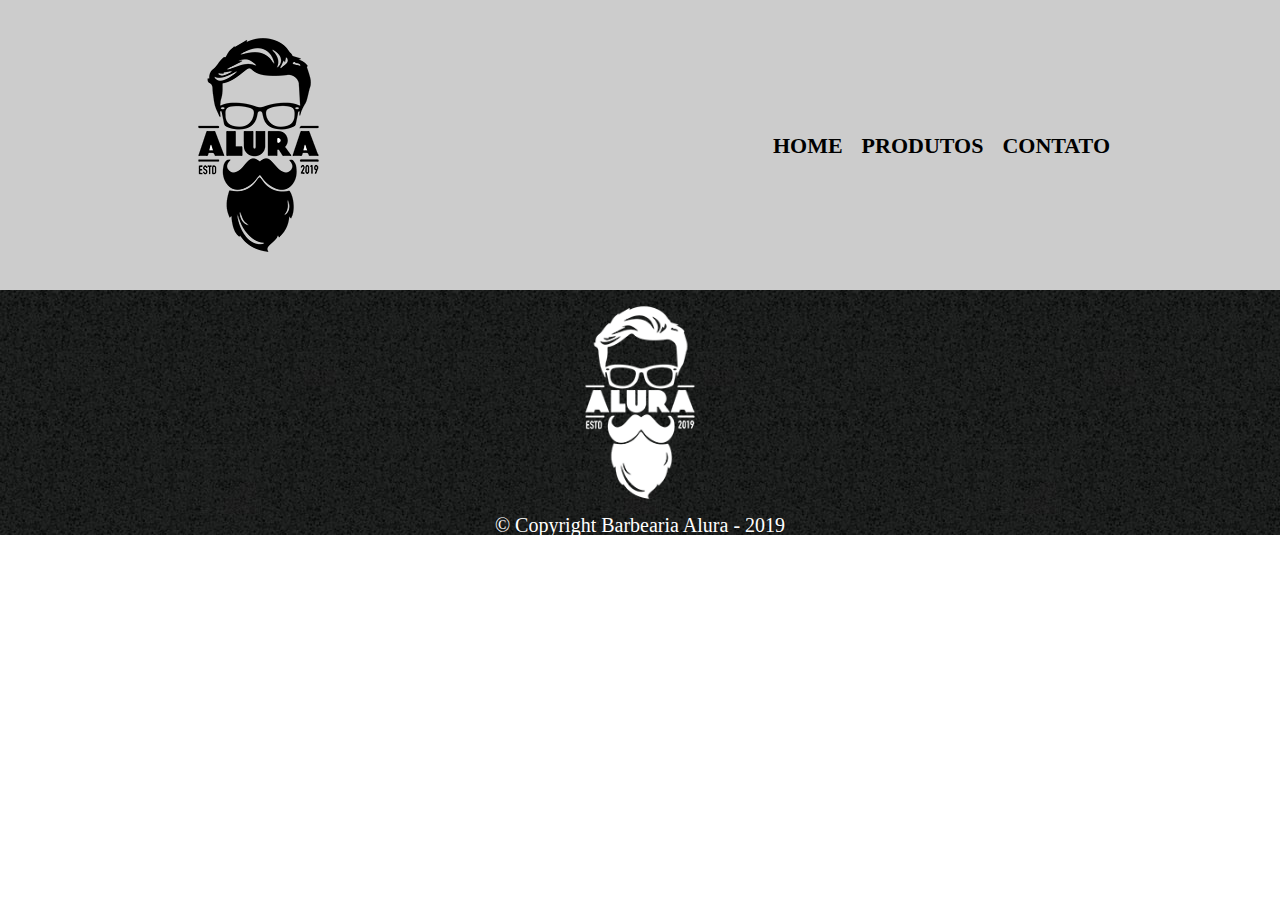
==== contato.html @ edac43ea "Estruturando o cabecalho e o footer da página contatos" ====
<!DOCTYPE html />
<html lang="pt-BR">
    <head>
        <meta charset="UTF-8" />
        <meta name="viewport" content="width=device-width, initial-scale=1.0" />
        <title>Contatos - Barbearia Alura</title>

        <link rel="stylesheet" href="src/css/reset.css" />
        <link rel="stylesheet" href="src/css/produtos/style.css" />
        <link rel="stylesheet" href="src/css/produtos/cabecalho/cabecalho.css" />
        <link rel="stylesheet" href="src/css/produtos/box/box.css" />
        <link rel="stylesheet" href="src/css/produtos/cabecalho/navegacao-lista.css" />
        <link rel="stylesheet" href="src/css/produtos/cabecalho/navegacao-lista-items.css" />
        <link rel="stylesheet" href="src/css/produtos/cabecalho/navegacao-lista-link.css" />


        <link rel="stylesheet" href="src/css/contato/rodape/rodape.css" />
        <link rel="stylesheet" href="src/css/contato/rodape/rodape-imagem.css" />
        <link rel="stylesheet" href="src/css/contato/rodape/rodape-paragrafo.css" />
    </head>
    <body>
        <header class="cabecalho">
            <div class="box">
                <h1 class="principal">
                    <img src="src/imagens/cabecalho/logo.png" alt="Logo da barbearia alura, personagem com cabelo, barba e óculos" class="principal__imagem" />
                </h1>
                <nav class="navegacao">
                    <ul class="navegacao__lista">
                        <li class="navegacao__lista-items"><a href="index.html" class="navegacao__lista-link">Home</a></li>
                        <li class="navegacao__lista-items"><a href="produtos.html" class="navegacao__lista-link">Produtos</a></li>
                        <li class="navegacao__lista-items"><a href="contato.html" class="navegacao__lista-link">Contato</a></li>
                    </ul>
                </nav>
            </div>
        </header>
        <footer class="rodape">
            <img src="src/imagens/footer/logo-branco.png"  class="rodape__imagem">
            <p class="rodape__paragrafo">&copy; Copyright Barbearia Alura - 2019</p>
        </footer>
    </body>
</html>
---- src/css/produtos/cabecalho/cabecalho.css ----
.cabecalho {
    background-color: #cccccc;
    padding: 20px 0;
}
---- src/css/produtos/box/box.css ----
.box {
    width: 940px;
    margin: 0 auto; 
    position: relative;
}
---- src/css/produtos/cabecalho/navegacao-lista.css ----
.navegacao__lista {
    position: absolute;
    right: 0;
    top: 115px;
}
---- src/css/produtos/cabecalho/navegacao-lista-items.css ----
.navegacao__lista-items {
    display: inline-block;
}
---- src/css/produtos/cabecalho/navegacao-lista-link.css ----
.navegacao__lista-link:hover {
    color: #343486;
    text-decoration: underline;
}

.navegacao__lista-link {
    color: #000000;
    font-size: 22px;
    font-weight: bold;
    text-decoration: none;
    text-transform: uppercase;
    margin-left: 15px;
}
---- src/css/contato/rodape/rodape.css ----
.rodape {
    background-image: url('../../../../src/imagens/footer/bg.jpg');
    text-align: center;
}
---- src/css/contato/rodape/rodape-imagem.css ----
.rodape__imagem {
    height: 25%;
}
---- src/css/contato/rodape/rodape-paragrafo.css ----
.rodape__paragrafo {
    color: #ffffff;
    font-size: 20px;
    margin: 0;
}
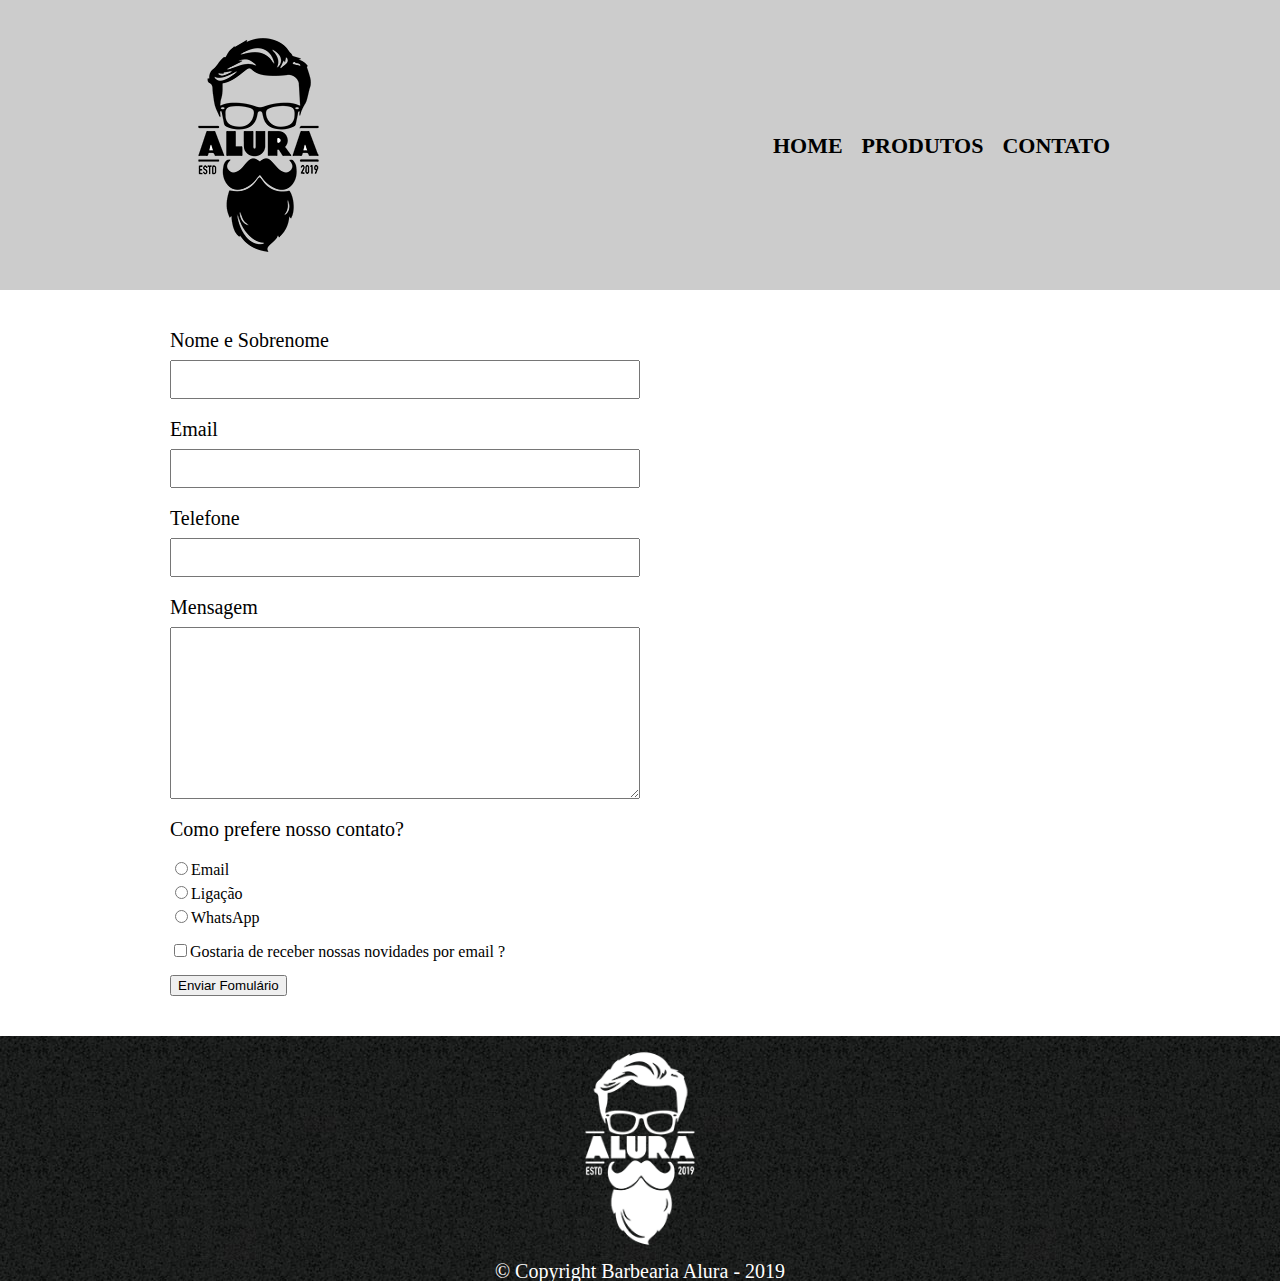
==== commit acdce5a9: "Criando a divisão de op" ====
--- a/contato.html
+++ b/contato.html
@@ -4,14 +4,17 @@
         <meta charset="UTF-8" />
         <meta name="viewport" content="width=device-width, initial-scale=1.0" />
         <title>Contatos - Barbearia Alura</title>
+        <link rel="shortcut icon" href="src/imagens/favicon/barbearia.png" type="image/x-icon" />
 
         <link rel="stylesheet" href="src/css/reset.css" />
-        <link rel="stylesheet" href="src/css/produtos/style.css" />
-        <link rel="stylesheet" href="src/css/produtos/cabecalho/cabecalho.css" />
-        <link rel="stylesheet" href="src/css/produtos/box/box.css" />
-        <link rel="stylesheet" href="src/css/produtos/cabecalho/navegacao-lista.css" />
-        <link rel="stylesheet" href="src/css/produtos/cabecalho/navegacao-lista-items.css" />
-        <link rel="stylesheet" href="src/css/produtos/cabecalho/navegacao-lista-link.css" />
+        <link rel="stylesheet" href="src/css/contato/cabecalho/cabecalho.css" />
+        <link rel="stylesheet" href="src/css/contato/box/box.css" />
+        <link rel="stylesheet" href="src/css/contato/cabecalho/navegacao-lista.css" />
+        <link rel="stylesheet" href="src/css/contato/cabecalho/navegacao-lista-items.css" />
+        <link rel="stylesheet" href="src/css/contato/cabecalho/navegacao-lista-link.css" />
+        
+
+        <link rel="stylesheet" href="src/css/contato/main/main.css" />
 
 
         <link rel="stylesheet" href="src/css/contato/rodape/rodape.css" />
@@ -33,6 +36,35 @@
                 </nav>
             </div>
         </header>
+        <main class="contato">
+            <form class="contato__formulario">
+                <label class="contato__formulario-label" for="nomesobrenome">Nome e Sobrenome</label>
+                <input class="contato__formulario-input" type="text" id="nomesobrenome"/>
+
+                <label class="contato__formulario-label" for="email">Email</label>
+                <input class="contato__formulario-input" type="email" id="email"/>
+
+                <label class="contato__formulario-label" for="telefone">Telefone</label>
+                <input class="contato__formulario-input" type="number" id="telefone"/>
+
+                <label class="contato__formulario-label" for="mensagem">Mensagem</label>
+                <textarea class="contato__formulario-textarea" name="contato-mensagem" id="mensagem" cols="70" rows="10"></textarea>
+
+                <div class="contato__check">
+                    <p class="contato__check-paragrafo">Como prefere nosso contato?</p>
+
+                    <label class="contato__radio-label" for="radio-email"><input type="radio" value="email" name="radio" id="radio-email">Email</label>
+
+                    <label class="contato__radio-label" for="radio-telefone"><input type="radio" value="telefone" name="radio" id="radio-telefone">Ligação</label>
+
+                    <label class="contato__radio-label" for="radio-whatsapp"><input type="radio" value="whatsapp" name="radio" id="radio-whatsapp">WhatsApp</label>
+                    
+                    <label class="contato__checkbox" for="checkbox"><input type="checkbox" id="checkbox">Gostaria de receber nossas novidades por email ?</label>
+                </div>
+
+                <input type="submit" value="Enviar Fomulário" />
+            </form>
+        </main>
         <footer class="rodape">
             <img src="src/imagens/footer/logo-branco.png"  class="rodape__imagem">
             <p class="rodape__paragrafo">&copy; Copyright Barbearia Alura - 2019</p>
--- a/src/css/contato/cabecalho/cabecalho.css
+++ b/src/css/contato/cabecalho/cabecalho.css
@@ -0,0 +1,4 @@
+.cabecalho {
+    background-color: #cccccc;
+    padding: 20px 0;
+}
--- a/src/css/contato/box/box.css
+++ b/src/css/contato/box/box.css
@@ -0,0 +1,5 @@
+.box {
+    width: 940px;
+    margin: 0 auto; 
+    position: relative;
+}
--- a/src/css/contato/cabecalho/navegacao-lista.css
+++ b/src/css/contato/cabecalho/navegacao-lista.css
@@ -0,0 +1,5 @@
+.navegacao__lista {
+    position: absolute;
+    right: 0;
+    top: 115px;
+}
--- a/src/css/contato/cabecalho/navegacao-lista-items.css
+++ b/src/css/contato/cabecalho/navegacao-lista-items.css
@@ -0,0 +1,3 @@
+.navegacao__lista-items {
+    display: inline-block;
+}--- a/src/css/contato/cabecalho/navegacao-lista-link.css
+++ b/src/css/contato/cabecalho/navegacao-lista-link.css
@@ -0,0 +1,13 @@
+.navegacao__lista-link:hover {
+    color: #343486;
+    text-decoration: underline;
+}
+
+.navegacao__lista-link {
+    color: #000000;
+    font-size: 22px;
+    font-weight: bold;
+    text-decoration: none;
+    text-transform: uppercase;
+    margin-left: 15px;
+}--- a/src/css/contato/main/main.css
+++ b/src/css/contato/main/main.css
@@ -0,0 +1,43 @@
+.contato {
+    width: 940px;
+    margin: 0 auto;
+}
+
+.contato__formulario {
+    margin: 40px 0;
+}
+
+.contato__formulario-label {
+    display: block;
+    font-size: 20px;
+    margin: 0 0 10px;
+}
+
+.contato__formulario-input {
+    display: block;
+    margin: 0 0 20px;
+    padding: 10px 25px;
+    width: 50%;    
+}
+
+.contato__formulario-textarea {
+    margin: 0 0 20px;
+    padding: 10px 25px;
+    width: 50%;
+}
+
+.contato__check-paragrafo {
+    font-size: 20px;
+    margin: 0 0 20px;
+}
+
+
+.contato__radio-label {
+    display: block;
+    margin-bottom: 5px;
+}
+
+.contato__checkbox {
+    display: block;
+    margin: 15px 0;
+}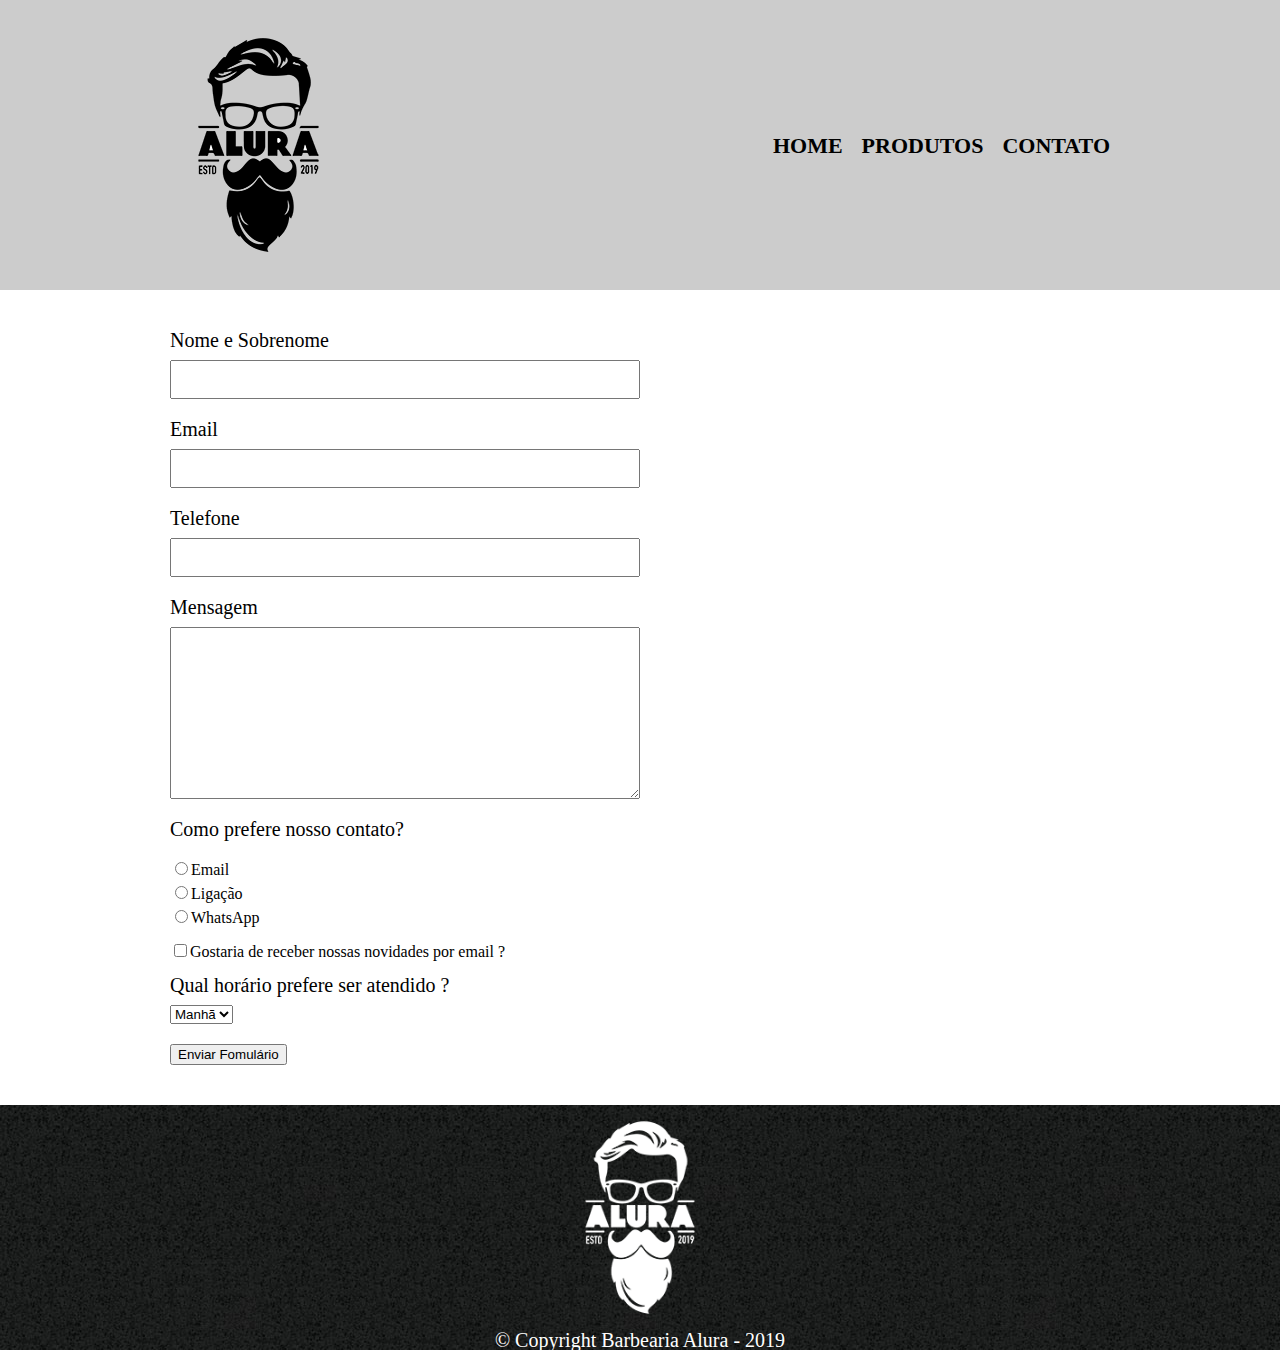
==== commit 256bf3cd: "Criando a divisão de select" ====
--- a/contato.html
+++ b/contato.html
@@ -62,6 +62,15 @@
                     <label class="contato__checkbox" for="checkbox"><input type="checkbox" id="checkbox">Gostaria de receber nossas novidades por email ?</label>
                 </div>
 
+                <div class="contato__select">
+                    <p class="contato__select-paragrafo">Qual horário prefere ser atendido ?</p>
+                    <select>
+                        <option>Manhã</option>
+                        <option>Tarde</option>
+                        <option>Noite</option>
+                    </select>
+                </div>
+
                 <input type="submit" value="Enviar Fomulário" />
             </form>
         </main>
--- a/src/css/contato/main/main.css
+++ b/src/css/contato/main/main.css
@@ -40,4 +40,13 @@
 .contato__checkbox {
     display: block;
     margin: 15px 0;
+}
+
+.contato__select {
+    margin-bottom: 20px;
+}
+
+.contato__select-paragrafo {
+    font-size: 20px;
+    margin: 10px 0;
 }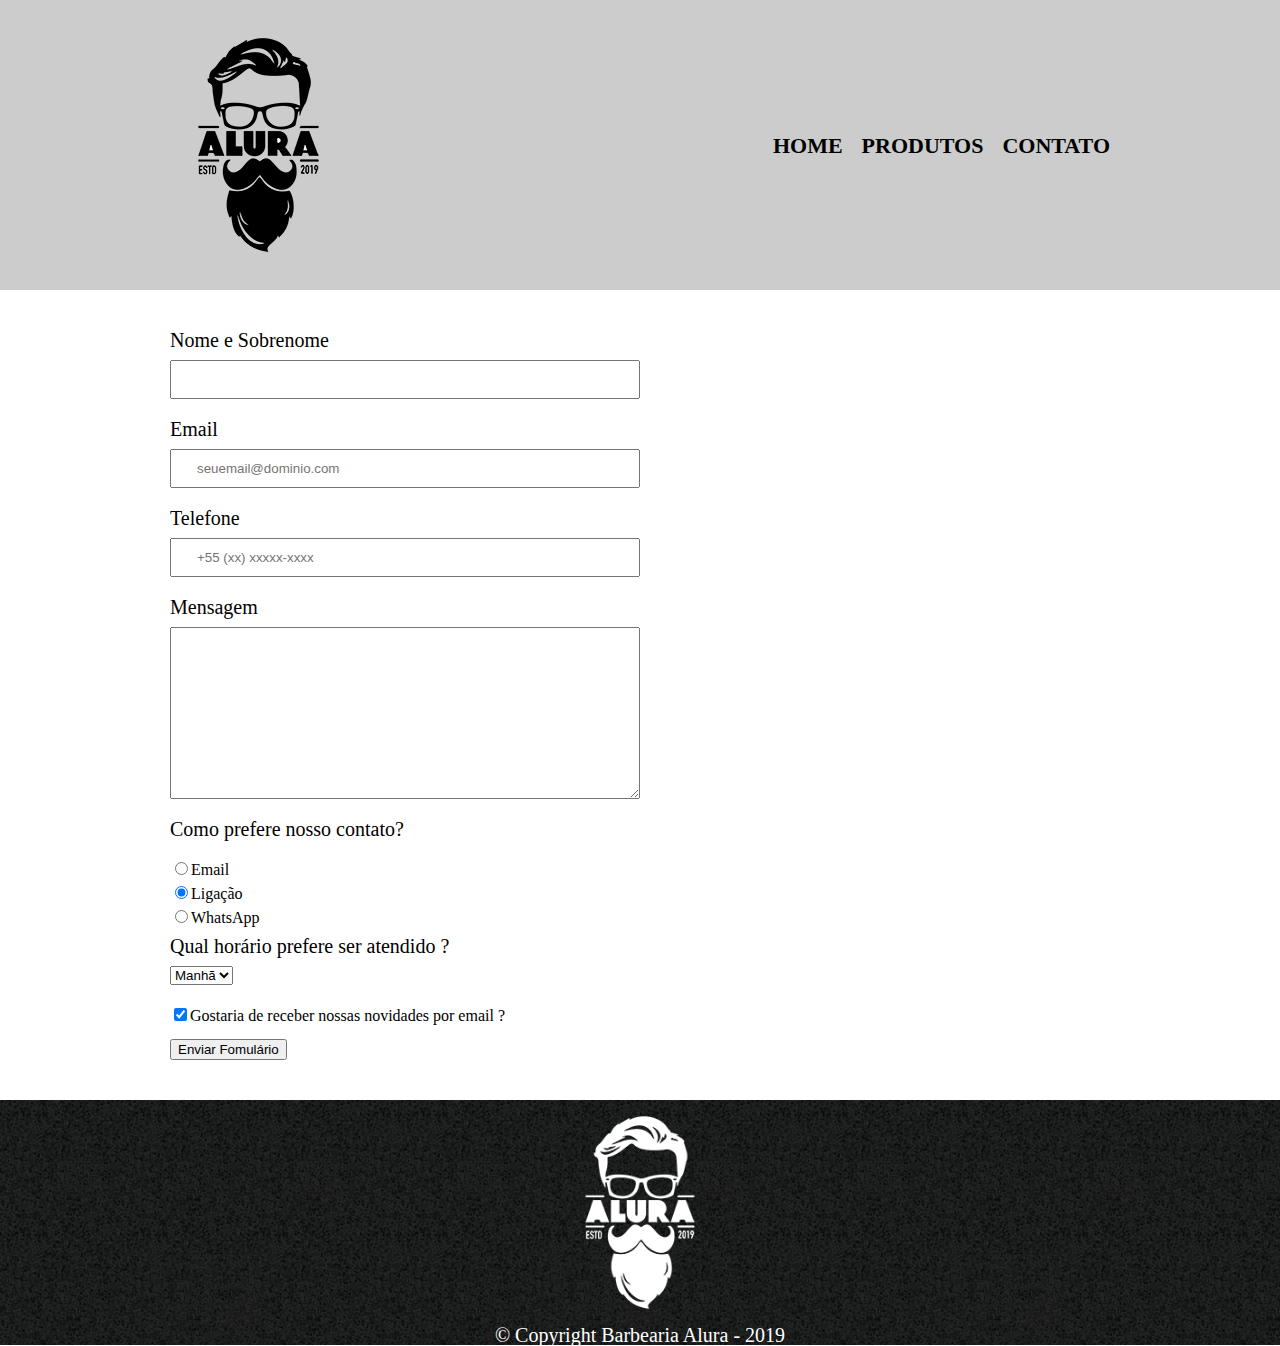
==== commit 337e351f: "Acrescentando palavras reservadas para facilitar o usuário a preencher o formulário" ====
--- a/contato.html
+++ b/contato.html
@@ -39,37 +39,38 @@
         <main class="contato">
             <form class="contato__formulario">
                 <label class="contato__formulario-label" for="nomesobrenome">Nome e Sobrenome</label>
-                <input class="contato__formulario-input" type="text" id="nomesobrenome"/>
+                <input class="contato__formulario-input" type="text" id="nomesobrenome" required/>
 
                 <label class="contato__formulario-label" for="email">Email</label>
-                <input class="contato__formulario-input" type="email" id="email"/>
+                <input class="contato__formulario-input" type="email" id="email" placeholder="seuemail@dominio.com"/>
 
                 <label class="contato__formulario-label" for="telefone">Telefone</label>
-                <input class="contato__formulario-input" type="number" id="telefone"/>
+                <input class="contato__formulario-input" type="tel" id="telefone" placeholder="+55 (xx) xxxxx-xxxx"/>
 
                 <label class="contato__formulario-label" for="mensagem">Mensagem</label>
                 <textarea class="contato__formulario-textarea" name="contato-mensagem" id="mensagem" cols="70" rows="10"></textarea>
-
+                
                 <div class="contato__check">
                     <p class="contato__check-paragrafo">Como prefere nosso contato?</p>
-
+                    
                     <label class="contato__radio-label" for="radio-email"><input type="radio" value="email" name="radio" id="radio-email">Email</label>
-
-                    <label class="contato__radio-label" for="radio-telefone"><input type="radio" value="telefone" name="radio" id="radio-telefone">Ligação</label>
-
+                    
+                    <label class="contato__radio-label" for="radio-telefone"><input type="radio" value="telefone" name="radio" id="radio-telefone" checked>Ligação</label>
+                    
                     <label class="contato__radio-label" for="radio-whatsapp"><input type="radio" value="whatsapp" name="radio" id="radio-whatsapp">WhatsApp</label>
                     
-                    <label class="contato__checkbox" for="checkbox"><input type="checkbox" id="checkbox">Gostaria de receber nossas novidades por email ?</label>
+                    <div class="contato__select">
+                        <p class="contato__select-paragrafo">Qual horário prefere ser atendido ?</p>
+                        <select>
+                            <option>Manhã</option>
+                            <option>Tarde</option>
+                            <option>Noite</option>
+                        </select>
+                    </div>
+                    
+                    <label class="contato__checkbox" for="checkbox"><input type="checkbox" id="checkbox" checked>Gostaria de receber nossas novidades por email ?</label>
                 </div>
 
-                <div class="contato__select">
-                    <p class="contato__select-paragrafo">Qual horário prefere ser atendido ?</p>
-                    <select>
-                        <option>Manhã</option>
-                        <option>Tarde</option>
-                        <option>Noite</option>
-                    </select>
-                </div>
 
                 <input type="submit" value="Enviar Fomulário" />
             </form>
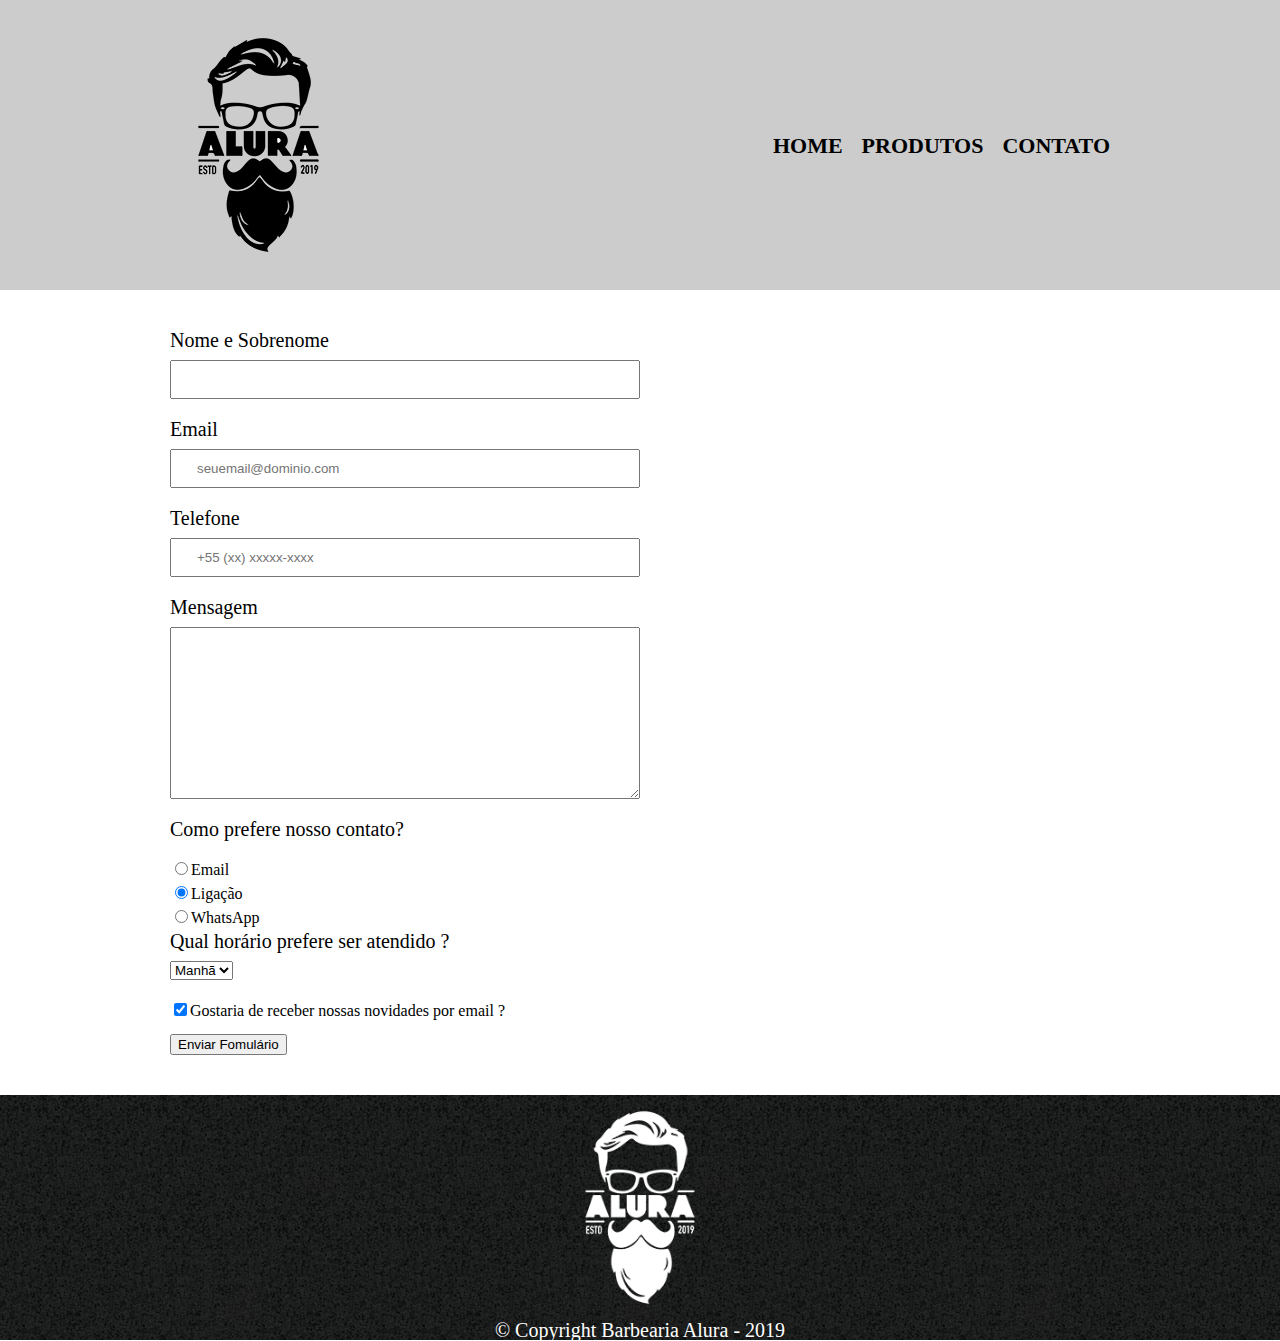
==== commit b5274266: "Tornando o código  mais semântico" ====
--- a/contato.html
+++ b/contato.html
@@ -50,8 +50,8 @@
                 <label class="contato__formulario-label" for="mensagem">Mensagem</label>
                 <textarea class="contato__formulario-textarea" name="contato-mensagem" id="mensagem" cols="70" rows="10"></textarea>
                 
-                <div class="contato__check">
-                    <p class="contato__check-paragrafo">Como prefere nosso contato?</p>
+                <fieldset class="contato__check">
+                    <legend class="contato__check-paragrafo">Como prefere nosso contato?</legend>
                     
                     <label class="contato__radio-label" for="radio-email"><input type="radio" value="email" name="radio" id="radio-email">Email</label>
                     
@@ -59,17 +59,17 @@
                     
                     <label class="contato__radio-label" for="radio-whatsapp"><input type="radio" value="whatsapp" name="radio" id="radio-whatsapp">WhatsApp</label>
                     
-                    <div class="contato__select">
-                        <p class="contato__select-paragrafo">Qual horário prefere ser atendido ?</p>
+                    <fieldset class="contato__select">
+                        <legend class="contato__select-paragrafo">Qual horário prefere ser atendido ?</legend>
                         <select>
                             <option>Manhã</option>
                             <option>Tarde</option>
                             <option>Noite</option>
                         </select>
-                    </div>
+                    </fieldset>
                     
                     <label class="contato__checkbox" for="checkbox"><input type="checkbox" id="checkbox" checked>Gostaria de receber nossas novidades por email ?</label>
-                </div>
+                </fieldset>
 
 
                 <input type="submit" value="Enviar Fomulário" />
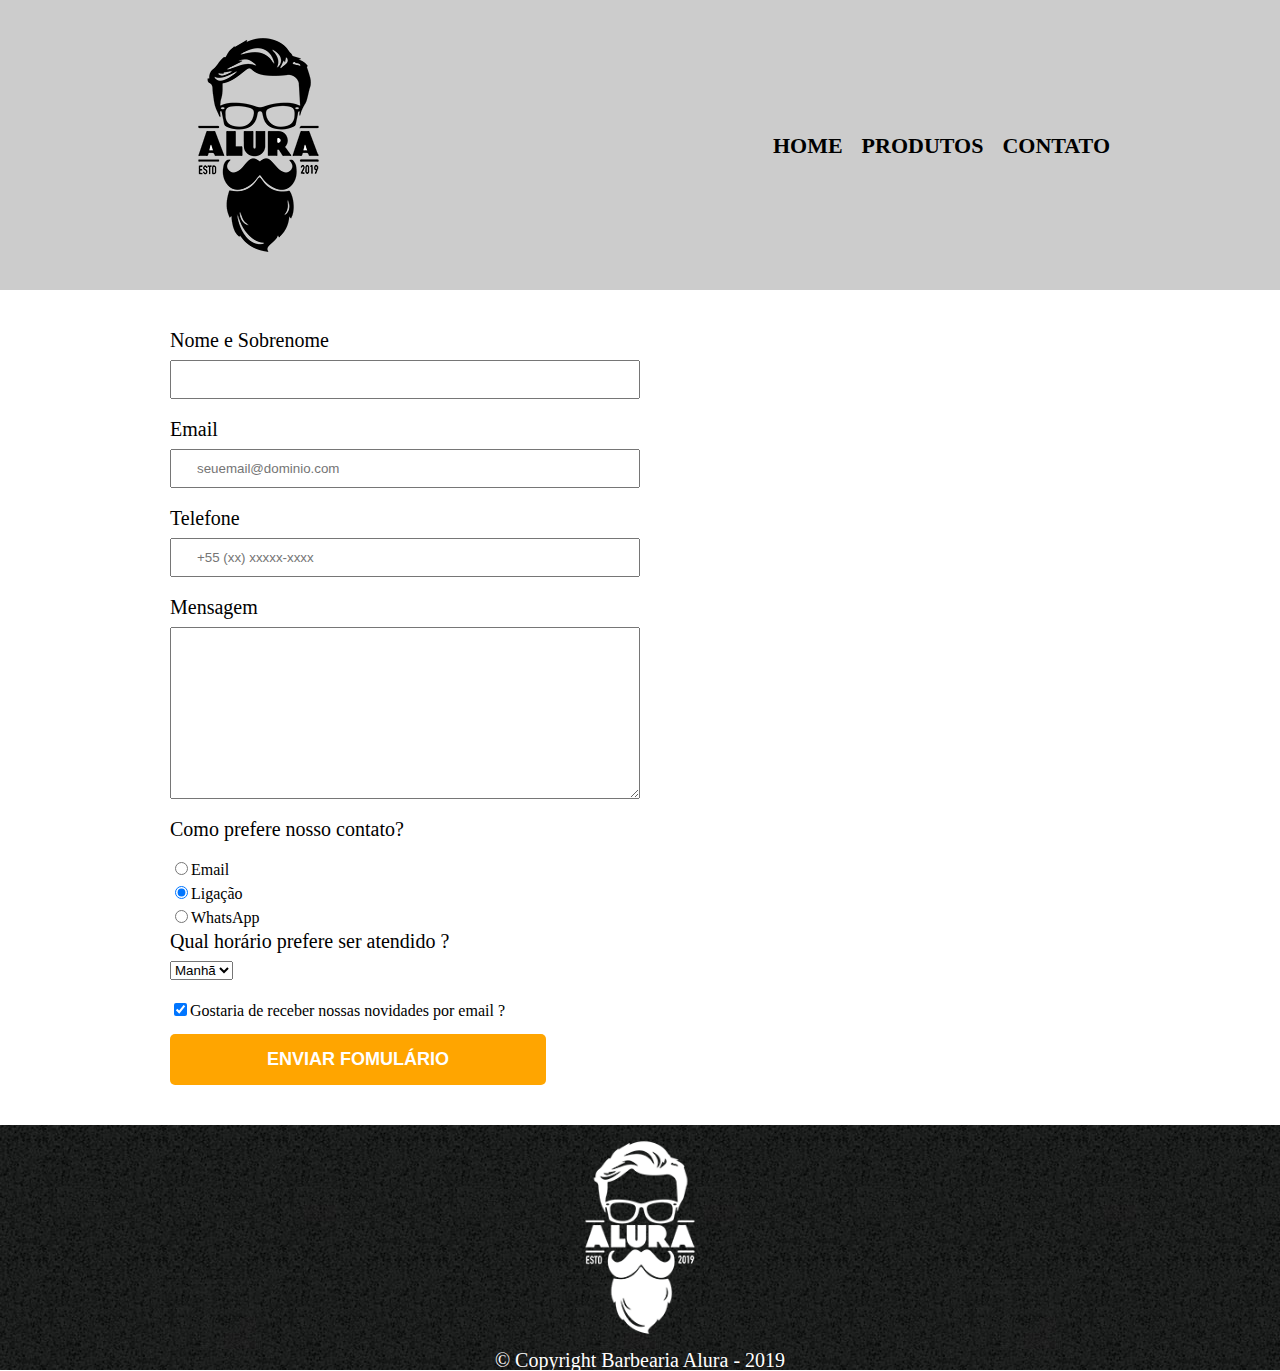
==== commit 77918c6e: "Estilizando o botão e aplicando animações" ====
--- a/contato.html
+++ b/contato.html
@@ -72,7 +72,7 @@
                 </fieldset>
 
 
-                <input type="submit" value="Enviar Fomulário" />
+                <input type="submit" value="Enviar Fomulário" class="btn__enviar"/>
             </form>
         </main>
         <footer class="rodape">
--- a/src/css/contato/main/main.css
+++ b/src/css/contato/main/main.css
@@ -49,4 +49,23 @@
 .contato__select-paragrafo {
     font-size: 20px;
     margin: 10px 0;
+}
+
+.btn__enviar {
+    width: 40%;
+    padding: 15px 0;
+    background-color: orange;
+    color: white;
+    font-weight: bold;
+    font-size: 18px;
+    border: none;
+    border-radius: 5px;
+    text-transform: uppercase;
+    cursor: pointer;
+    transition: 0.5s all ease-in-out;
+}
+
+.btn__enviar:hover {
+    background-color: darkorange;
+    transform: scale(1.2);
 }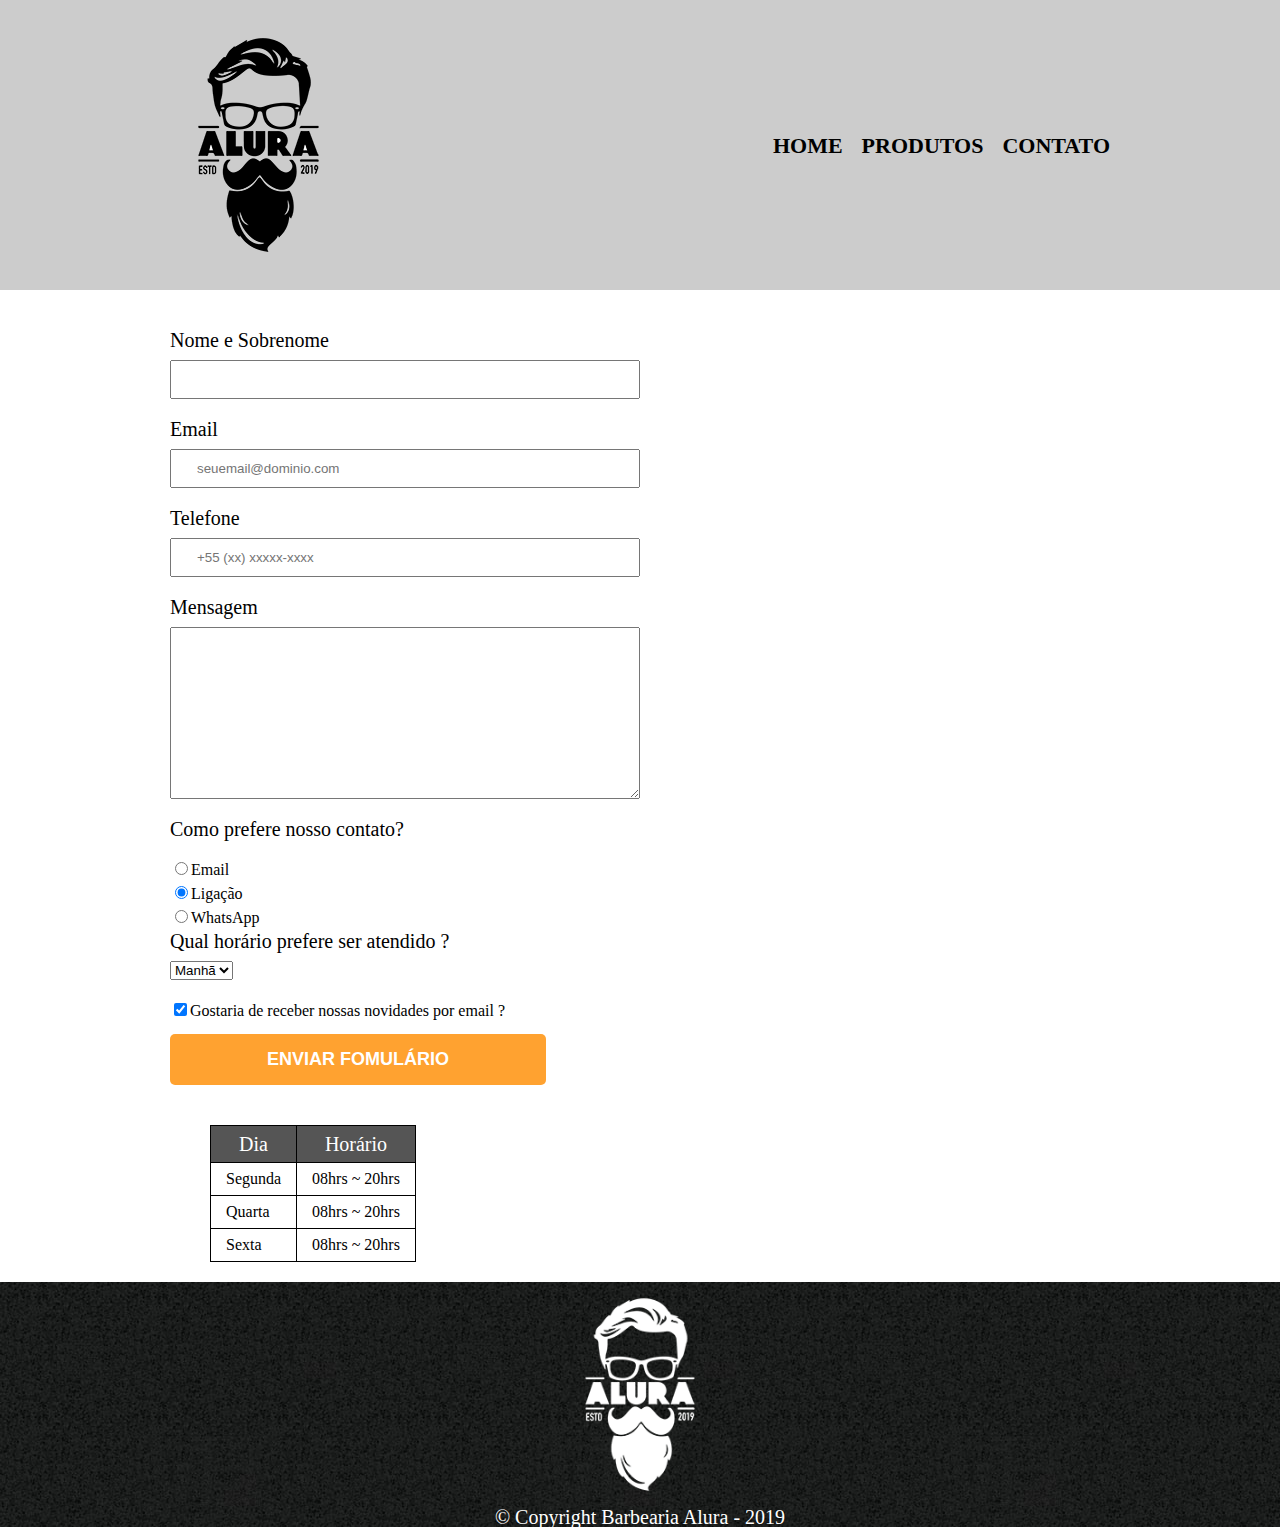
==== commit 4431b680: "Finalizando a tabela" ====
--- a/contato.html
+++ b/contato.html
@@ -74,6 +74,28 @@
 
                 <input type="submit" value="Enviar Fomulário" class="btn__enviar"/>
             </form>
+            <table>
+                <thead>
+                    <tr>
+                        <th>Dia</th>
+                        <th>Horário</th>
+                    </tr>
+                </thead>
+                <tbody>
+                    <tr>
+                        <td>Segunda</td>
+                        <td>08hrs ~ 20hrs</td>
+                    </tr>
+                    <tr>
+                        <td>Quarta</td>
+                        <td>08hrs ~ 20hrs</td>
+                    </tr>
+                    <tr>
+                        <td>Sexta</td>
+                        <td>08hrs ~ 20hrs</td>
+                    </tr>
+                </tbody>
+            </table>
         </main>
         <footer class="rodape">
             <img src="src/imagens/footer/logo-branco.png"  class="rodape__imagem">
--- a/src/css/contato/main/main.css
+++ b/src/css/contato/main/main.css
@@ -1,6 +1,6 @@
 .contato {
+    margin: 0 auto;
     width: 940px;
-    margin: 0 auto;
 }
 
 .contato__formulario {
@@ -52,20 +52,36 @@
 }
 
 .btn__enviar {
-    width: 40%;
-    padding: 15px 0;
-    background-color: orange;
-    color: white;
-    font-weight: bold;
-    font-size: 18px;
+    background-color: #ffa230;
     border: none;
     border-radius: 5px;
+    color: white;
+    cursor: pointer;
+    font-size: 18px;
+    font-weight: bold;
+    padding: 15px 0;
     text-transform: uppercase;
-    cursor: pointer;
     transition: 0.5s all ease-in-out;
+    width: 40%;
 }
 
 .btn__enviar:hover {
-    background-color: darkorange;
+    background-color: #dd7b04;
     transform: scale(1.2);
+}
+
+table {
+    margin: 20px 40px;
+}
+
+
+thead {
+    background-color: #555555;
+    color: #ffffff;
+    font-size: 20px;
+}
+
+td, th {
+    border: 1px solid #000000;
+    padding: 8px 15px;
 }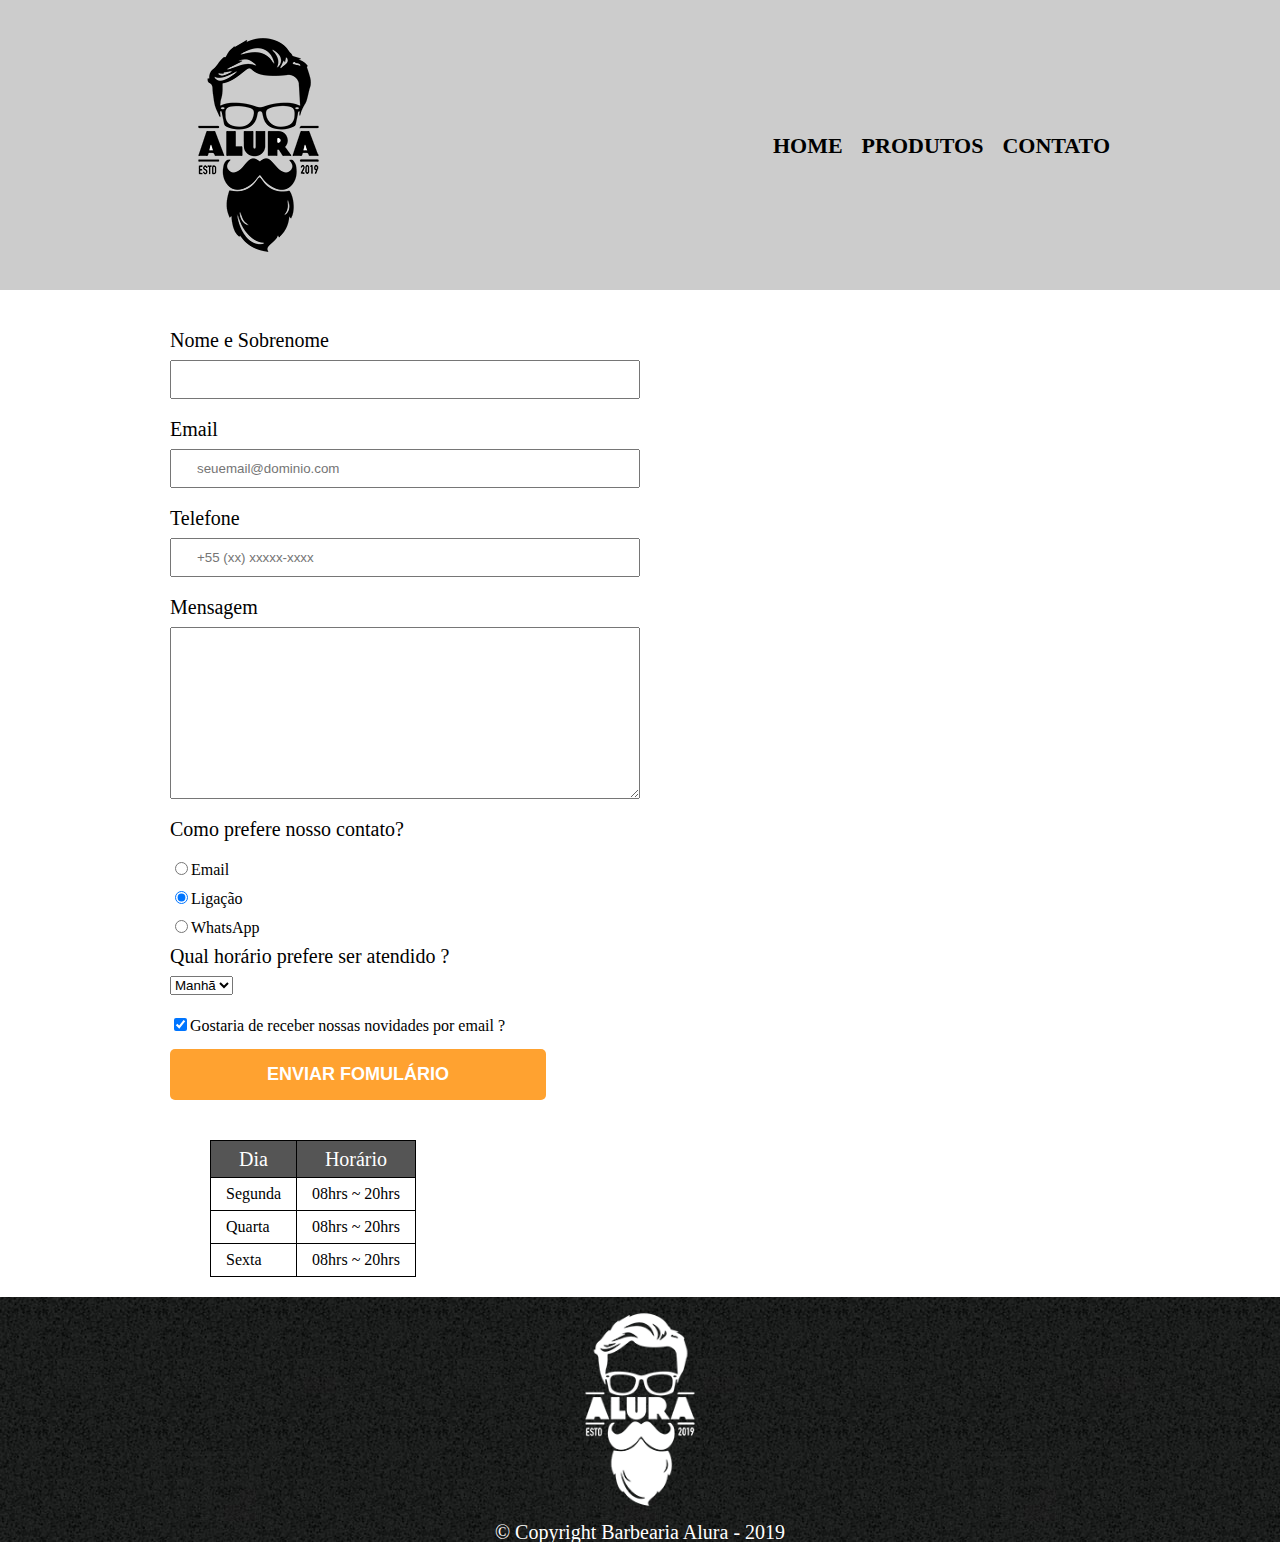
==== commit 6002fd3f: "Organizando o css" ====
--- a/contato.html
+++ b/contato.html
@@ -15,8 +15,19 @@
         
 
         <link rel="stylesheet" href="src/css/contato/main/main.css" />
-
-
+        <link rel="stylesheet" href="src/css/contato/formulario/formulario.css" />
+        <link rel="stylesheet" href="src/css/contato/formulario/formulario-label/formulario-label.css" />
+        <link rel="stylesheet" href="src/css/contato/formulario/formulario-input/formulario-input.css" />
+        <link rel="stylesheet" href="src/css/contato/formulario/formulario-textarea/formulario-textarea.css" />
+        <link rel="stylesheet" href="src/css/contato/formulario/formulario-check/check-paragrafo.css" />
+        <link rel="stylesheet" href="src/css/contato/formulario/formulario-check/check-radio-label/radio-label.css" />
+        <link rel="stylesheet" href="src/css/contato/formulario/formulario-check/select/select.css" />
+        <link rel="stylesheet" href="src/css/contato/formulario/formulario-check/select/select-paragrafo.css/select-paragrafo.css" />
+        <link rel="stylesheet" href="src/css/contato/formulario/formulario-check/checkbox/checkbox.css" />
+        <link rel="stylesheet" href="src/css/contato/formulario/botao/botao-enviar.css" />
+        <link rel="stylesheet" href="src/css/contato/tabela/tabela.css" />
+        <link rel="stylesheet" href="src/css/contato/tabela/tabela-cabecalho.css" />
+        <link rel="stylesheet" href="src/css/contato/tabela/tabela-conteudo.css" />
         <link rel="stylesheet" href="src/css/contato/rodape/rodape.css" />
         <link rel="stylesheet" href="src/css/contato/rodape/rodape-imagem.css" />
         <link rel="stylesheet" href="src/css/contato/rodape/rodape-paragrafo.css" />
--- a/src/css/contato/main/main.css
+++ b/src/css/contato/main/main.css
@@ -1,87 +1,4 @@
 .contato {
     margin: 0 auto;
     width: 940px;
-}
-
-.contato__formulario {
-    margin: 40px 0;
-}
-
-.contato__formulario-label {
-    display: block;
-    font-size: 20px;
-    margin: 0 0 10px;
-}
-
-.contato__formulario-input {
-    display: block;
-    margin: 0 0 20px;
-    padding: 10px 25px;
-    width: 50%;    
-}
-
-.contato__formulario-textarea {
-    margin: 0 0 20px;
-    padding: 10px 25px;
-    width: 50%;
-}
-
-.contato__check-paragrafo {
-    font-size: 20px;
-    margin: 0 0 20px;
-}
-
-
-.contato__radio-label {
-    display: block;
-    margin-bottom: 5px;
-}
-
-.contato__checkbox {
-    display: block;
-    margin: 15px 0;
-}
-
-.contato__select {
-    margin-bottom: 20px;
-}
-
-.contato__select-paragrafo {
-    font-size: 20px;
-    margin: 10px 0;
-}
-
-.btn__enviar {
-    background-color: #ffa230;
-    border: none;
-    border-radius: 5px;
-    color: white;
-    cursor: pointer;
-    font-size: 18px;
-    font-weight: bold;
-    padding: 15px 0;
-    text-transform: uppercase;
-    transition: 0.5s all ease-in-out;
-    width: 40%;
-}
-
-.btn__enviar:hover {
-    background-color: #dd7b04;
-    transform: scale(1.2);
-}
-
-table {
-    margin: 20px 40px;
-}
-
-
-thead {
-    background-color: #555555;
-    color: #ffffff;
-    font-size: 20px;
-}
-
-td, th {
-    border: 1px solid #000000;
-    padding: 8px 15px;
 }--- a/src/css/contato/formulario/formulario.css
+++ b/src/css/contato/formulario/formulario.css
@@ -0,0 +1,3 @@
+.contato__formulario {
+    margin: 40px 0;
+}
--- a/src/css/contato/formulario/formulario-label/formulario-label.css
+++ b/src/css/contato/formulario/formulario-label/formulario-label.css
@@ -0,0 +1,5 @@
+.contato__formulario-label {
+    display: block;
+    font-size: 20px;
+    margin: 0 0 10px;
+}
--- a/src/css/contato/formulario/formulario-input/formulario-input.css
+++ b/src/css/contato/formulario/formulario-input/formulario-input.css
@@ -0,0 +1,6 @@
+.contato__formulario-input {
+    display: block;
+    margin: 0 0 20px;
+    padding: 10px 25px;
+    width: 50%;    
+}--- a/src/css/contato/formulario/formulario-textarea/formulario-textarea.css
+++ b/src/css/contato/formulario/formulario-textarea/formulario-textarea.css
@@ -0,0 +1,5 @@
+.contato__formulario-textarea {
+    margin: 0 0 20px;
+    padding: 10px 25px;
+    width: 50%;
+}
--- a/src/css/contato/formulario/formulario-check/check-paragrafo.css
+++ b/src/css/contato/formulario/formulario-check/check-paragrafo.css
@@ -0,0 +1,5 @@
+.contato__check-paragrafo {
+    font-size: 20px;
+    margin: 0 0 20px;
+}
+
--- a/src/css/contato/formulario/formulario-check/check-radio-label/radio-label.css
+++ b/src/css/contato/formulario/formulario-check/check-radio-label/radio-label.css
@@ -0,0 +1,4 @@
+.contato__radio-label {
+    display: block;
+    margin-bottom: 10px;
+}
--- a/src/css/contato/formulario/formulario-check/select/select.css
+++ b/src/css/contato/formulario/formulario-check/select/select.css
@@ -0,0 +1,3 @@
+.contato__select {
+    margin-bottom: 20px;
+}--- a/src/css/contato/formulario/formulario-check/select/select-paragrafo.css/select-paragrafo.css
+++ b/src/css/contato/formulario/formulario-check/select/select-paragrafo.css/select-paragrafo.css
@@ -0,0 +1,4 @@
+.contato__select-paragrafo {
+    font-size: 20px;
+    margin: 10px 0;
+}
--- a/src/css/contato/formulario/formulario-check/checkbox/checkbox.css
+++ b/src/css/contato/formulario/formulario-check/checkbox/checkbox.css
@@ -0,0 +1,4 @@
+.contato__checkbox {
+    display: block;
+    margin: 15px 0;
+}--- a/src/css/contato/formulario/botao/botao-enviar.css
+++ b/src/css/contato/formulario/botao/botao-enviar.css
@@ -0,0 +1,18 @@
+.btn__enviar {
+    background-color: #ffa230;
+    border: none;
+    border-radius: 5px;
+    color: white;
+    cursor: pointer;
+    font-size: 18px;
+    font-weight: bold;
+    padding: 15px 0;
+    text-transform: uppercase;
+    transition: 0.5s all ease-in-out;
+    width: 40%;
+}
+
+.btn__enviar:hover {
+    background-color: #dd7b04;
+    transform: scale(1.2);
+}
--- a/src/css/contato/tabela/tabela.css
+++ b/src/css/contato/tabela/tabela.css
@@ -0,0 +1,3 @@
+table {
+    margin: 20px 40px;
+}
--- a/src/css/contato/tabela/tabela-cabecalho.css
+++ b/src/css/contato/tabela/tabela-cabecalho.css
@@ -0,0 +1,5 @@
+thead {
+    background-color: #555555;
+    color: #ffffff;
+    font-size: 20px;
+}
--- a/src/css/contato/tabela/tabela-conteudo.css
+++ b/src/css/contato/tabela/tabela-conteudo.css
@@ -0,0 +1,5 @@
+
+td, th {
+    border: 1px solid #000000;
+    padding: 8px 15px;
+}